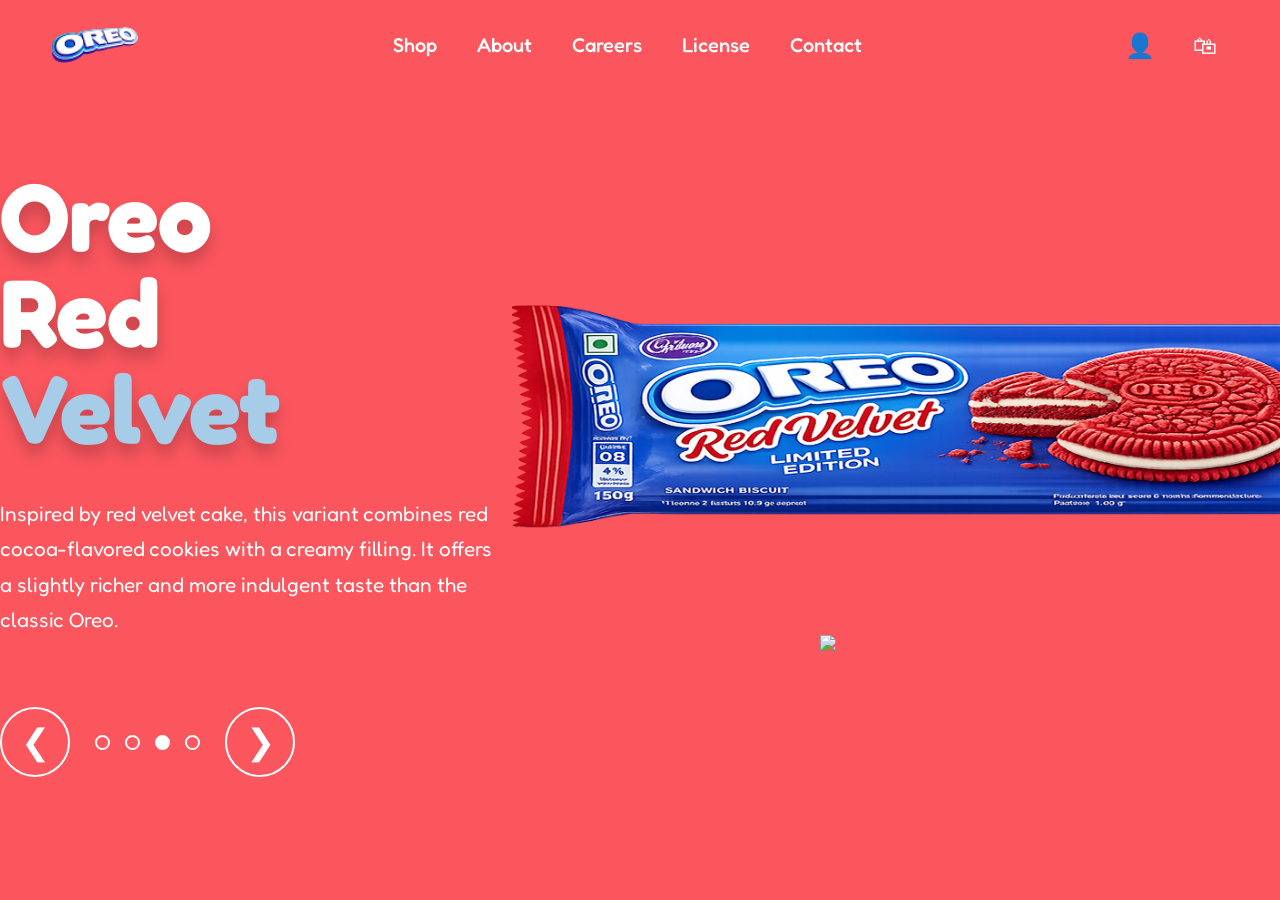
==== red.html @ d22647a2 "Add files via upload" ====
<!DOCTYPE html>
<html lang="en">
<head>
<meta charset="UTF-8">
<meta name="viewport" content="width=device-width, initial-scale=1.0">
<title>Oreo Showcase</title>
<link rel="stylesheet" href="red.css">

<link href="https://fonts.googleapis.com/css2?family=Fredoka:wght@400;500;600;700&display=swap" rel="stylesheet">
</head>
<body>

<header>
    <img src="images/logo.png" class="logo">

    <nav>
        <a href="#">Shop</a>
        <a href="#">About</a>
        <a href="#">Careers</a>
        <a href="#">License</a>
        <a href="#">Contact</a>
    </nav>

    <div class="icons">
        <span>👤</span>
        <span>🛍</span>
    </div>
</header>

<section class="hero">

    <div class="left">

        <h1>
            Oreo <br>
            <span>Red</span>
            <span class="light">Velvet</span>
        </h1>

        <p>
      Inspired by red velvet cake, this variant combines red cocoa-flavored cookies with a creamy filling. It offers a slightly richer and more indulgent taste than the classic Oreo.
        </p>

        <div class="slider-controls">

            <button class="nav-btn" onclick="window.location.href='strawberry.html'" >
                &#10094;
            </button>

            <div class="dots">
                <span ></span>
                <span></span>
                <span class="active"></span>
                <span></span>
            </div>

            <button class="nav-btn" onclick="window.location.href='choco.html'" >
                &#10095;
            </button>

        </div>

    </div>

    <div class="right">

        <img src="images/red-pack.png" class="pack">

        <img src="images/red-cookie.png" class="cookie">

    </div>

</section>

</body>
</html>
---- red.css ----
*{
    margin:0;
    padding:0;
    box-sizing:border-box;
}

body{
    font-family:'Fredoka',sans-serif;
    background:#FB565E;
    min-height:100vh;
    overflow-x:hidden;
}

/* ================= HEADER ================= */

header{
    width:100%;
    padding:20px 50px;
    display:flex;
    justify-content:space-between;
    align-items:center;
}

.logo{
    width:90px;
}

nav{
    nav{
    display:flex;
    gap:20px;
    background:rgba(255,255,255,0.08);
    backdrop-filter:blur(15px);
    -webkit-backdrop-filter:blur(15px);
    border:1px solid rgba(255,255,255,0.2);
    padding:10px 20px;
    border-radius:30px;
    box-shadow:0 8px 32px rgba(0,0,0,.12);
}
}

nav a{
    position:relative;
    color:white;
    text-decoration:none;
    font-size:20px;
    font-weight:500;
    padding:10px 18px;
    border-radius:20px;
    transition:all .35s ease;
}
nav a:hover{
    background:rgba(255,255,255,0.15);
    backdrop-filter:blur(12px);
    -webkit-backdrop-filter:blur(12px);
    border:1px solid rgba(255,255,255,0.3);
    box-shadow:
    0 0 10px rgba(255,255,255,0.4),
    0 0 20px rgba(255,255,255,0.25),
    inset 0 0 10px rgba(255,255,255,0.15);
    transform:translateY(-2px);
}

.icons{
    display:flex;
    gap:15px;
}

.icons span{
    width:50px;
    height:50px;

    display:flex;
    align-items:center;
    justify-content:center;

    border-radius:50%;
    cursor:pointer;

    color:white;
    font-size:24px;

    transition:all .35s ease;
}

.icons span:hover{
    background:rgba(255,255,255,0.15);

    backdrop-filter:blur(12px);
    -webkit-backdrop-filter:blur(12px);

    border:1px solid rgba(255,255,255,0.3);

    box-shadow:
    0 0 12px rgba(255,255,255,.4),
    0 0 25px rgba(255,255,255,.25),
    inset 0 0 10px rgba(255,255,255,.15);

    transform:translateY(-3px) scale(1.05);
}

/* ================= HERO ================= */

.hero{
    min-height:85vh;
    display:flex;
    justify-content:space-between;
    align-items:center;
    padding:0px 0px;
}

.left{
    width:40%;
}

.left h1{
    color:white;
    font-size:6rem;
    line-height:1;
    text-shadow:0 10px 15px rgba(0,0,0,.2);
}

.left h1 span{
    display:block;
}

.light{
    color:#a7cce8;
}

.left p{
    margin-top:40px;
    color:white;
    font-size:1.3rem;
    line-height:1.7;
    max-width:500px;
}

/* ================= RIGHT ================= */


.right{
    width:60%;
    position:relative;
    display:flex;
    justify-content:center;
    align-items:center;
}

.pack{
    width:100%;
    max-width:850px;

    position:relative;
    top:-50px;
}

.cookie{
    position:absolute;

    width:280px;

    right:180px;

    top:280px; 

    z-index:2;
}

/* ================= SLIDER ================= */

.slider-controls{
    display:flex;
    align-items:center;
    gap:25px;
    margin-top:70px;
}

.nav-btn{
    width:70px;
    height:70px;
    border-radius:50%;
    border:2px solid white;
    background:transparent;
    color:white;
    font-size:35px;
    cursor:pointer;
    transition:.3s;
}

.nav-btn:hover{
    background:white;
    color:#86b4d4;
}

.dots{
    display:flex;
    gap:15px;
}

.dots span{
    width:15px;
    height:15px;
    border-radius:50%;
    border:2px solid white;
}

.dots .active{
    background:white;
}

/* ================= RESPONSIVE ================= */

@media(max-width:1200px){

    .left h1{
        font-size:5rem;
    }

    .cookie{
        width:260px;
        bottom:-120px;
    }
}

@media(max-width:992px){

    .hero{
        flex-direction:column;
        text-align:center;
        gap:50px;
    }

    .left{
        width:100%;
    }

    .right{
        width:100%;
    }

    .left p{
        margin:auto;
        margin-top:30px;
    }

    .slider-controls{
        justify-content:center;
    }

    .cookie{
        position:relative;
        right:auto;
        bottom:auto;
        width:250px;
        margin-top:30px;
    }
}

@media(max-width:768px){

    header{
        padding:20px;
    }

    nav{
        display:none;
    }

    .hero{
        padding:20px;
    }

    .left h1{
        font-size:4rem;
    }

    .pack{
        width:100%;
    }

    .cookie{
        width:200px;
    }

    .nav-btn{
        width:55px;
        height:55px;
        font-size:28px;
    }
}

@media(max-width:480px){

    .left h1{
        font-size:3rem;
    }

    .left p{
        font-size:1rem;
    }

    .cookie{
        width:170px;
    }
}
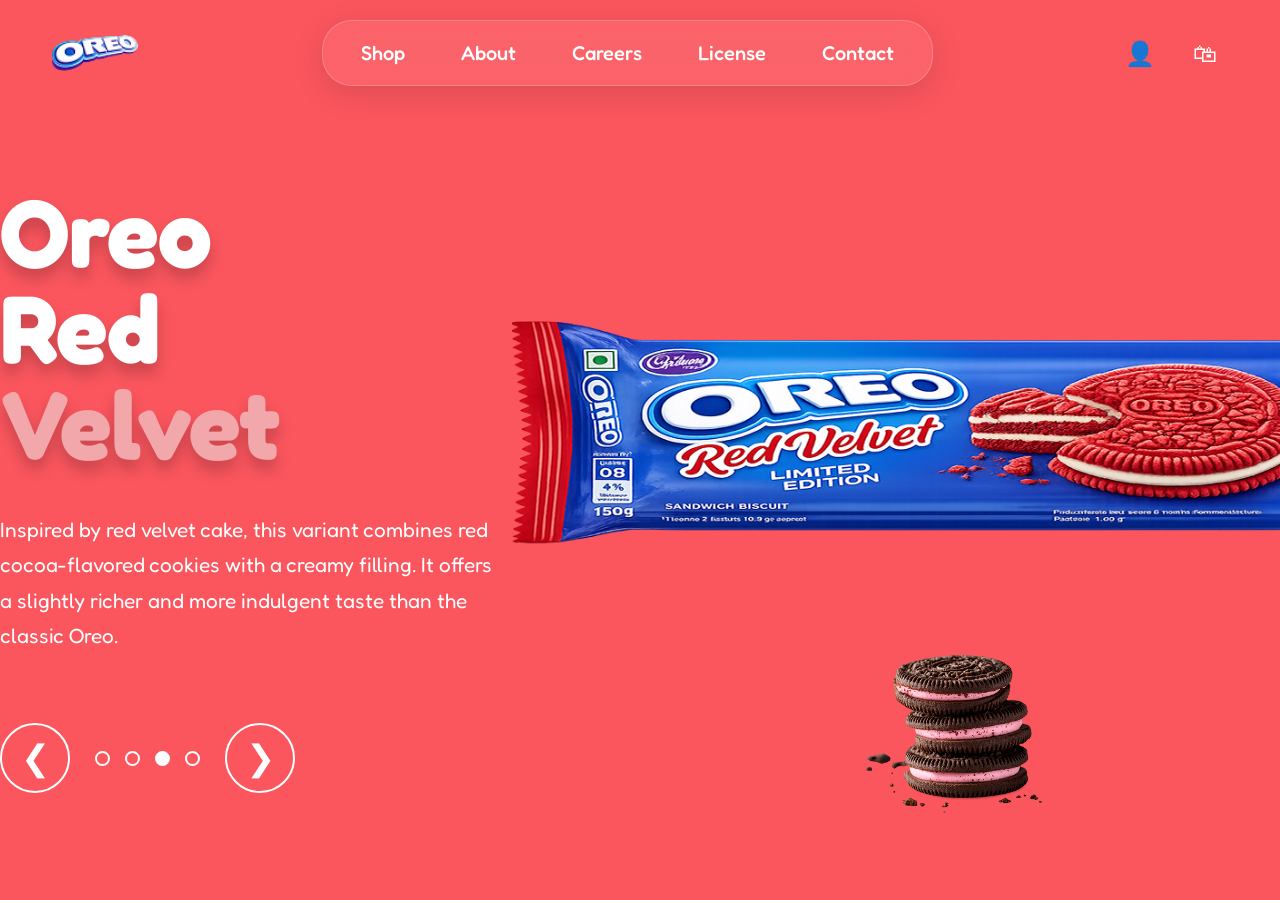
==== commit cc473d62: "Update red.html" ====
--- a/red.html
+++ b/red.html
@@ -66,11 +66,11 @@
 
         <img src="images/red-pack.png" class="pack">
 
-        <img src="images/red-cookie.png" class="cookie">
+        <img src="images/res-cookie.png" class="cookie">
 
     </div>
 
 </section>
 
 </body>
-</html>+</html>
--- a/red.css
+++ b/red.css
@@ -26,7 +26,6 @@
 }
 
 nav{
-    nav{
     display:flex;
     gap:20px;
     background:rgba(255,255,255,0.08);
@@ -37,8 +36,6 @@
     border-radius:30px;
     box-shadow:0 8px 32px rgba(0,0,0,.12);
 }
-}
-
 nav a{
     position:relative;
     color:white;
@@ -125,7 +122,7 @@
 }
 
 .light{
-    color:#a7cce8;
+    color:#F2A7AA;
 }
 
 .left p{
@@ -211,96 +208,69 @@
 
 /* ================= RESPONSIVE ================= */
 
-@media(max-width:1200px){
-
-    .left h1{
-        font-size:5rem;
-    }
-
-    .cookie{
-        width:260px;
-        bottom:-120px;
-    }
-}
-
-@media(max-width:992px){
+@media(max-width:768px){
+
+    header{
+        padding:15px;
+    }
+
+    nav,
+    .icons{
+        display:none;
+    }
 
     .hero{
         flex-direction:column;
         text-align:center;
-        gap:50px;
-    }
-
-    .left{
-        width:100%;
-    }
-
+        padding:20px;
+        gap:20px;
+    }
+
+    .left,
     .right{
         width:100%;
     }
 
+    .left h1{
+        font-size:3.5rem;
+    }
+
     .left p{
-        margin:auto;
-        margin-top:30px;
+        font-size:1rem;
+        max-width:100%;
+        margin-top:20px;
+    }
+
+    .pack{
+        max-width:100%;
+        top:0;
+    }
+
+    .cookie{
+        width:140px;
+        right:20px;
+        top:120px;
     }
 
     .slider-controls{
         justify-content:center;
+        margin-top:30px;
+    }
+}
+
+@media(max-width:480px){
+
+    .left h1{
+        font-size:2.8rem;
+    }
+
+    .left p{
+        font-size:.95rem;
     }
 
     .cookie{
-        position:relative;
-        right:auto;
-        bottom:auto;
-        width:250px;
-        margin-top:30px;
-    }
-}
-
-@media(max-width:768px){
-
-    header{
-        padding:20px;
-    }
-
-    nav{
-        display:none;
-    }
-
-    .hero{
-        padding:20px;
-    }
-
-    .left h1{
-        font-size:4rem;
-    }
-
-    .pack{
-        width:100%;
-    }
-
-    .cookie{
-        width:200px;
-    }
-
-    .nav-btn{
-        width:55px;
-        height:55px;
-        font-size:28px;
-    }
-}
-
-@media(max-width:480px){
-
-    .left h1{
-        font-size:3rem;
-    }
-
-    .left p{
-        font-size:1rem;
-    }
-
-    .cookie{
-        width:170px;
-    }
-}+        width:120px;
+        right:10px;
+        top:100px;
+    }
+}
